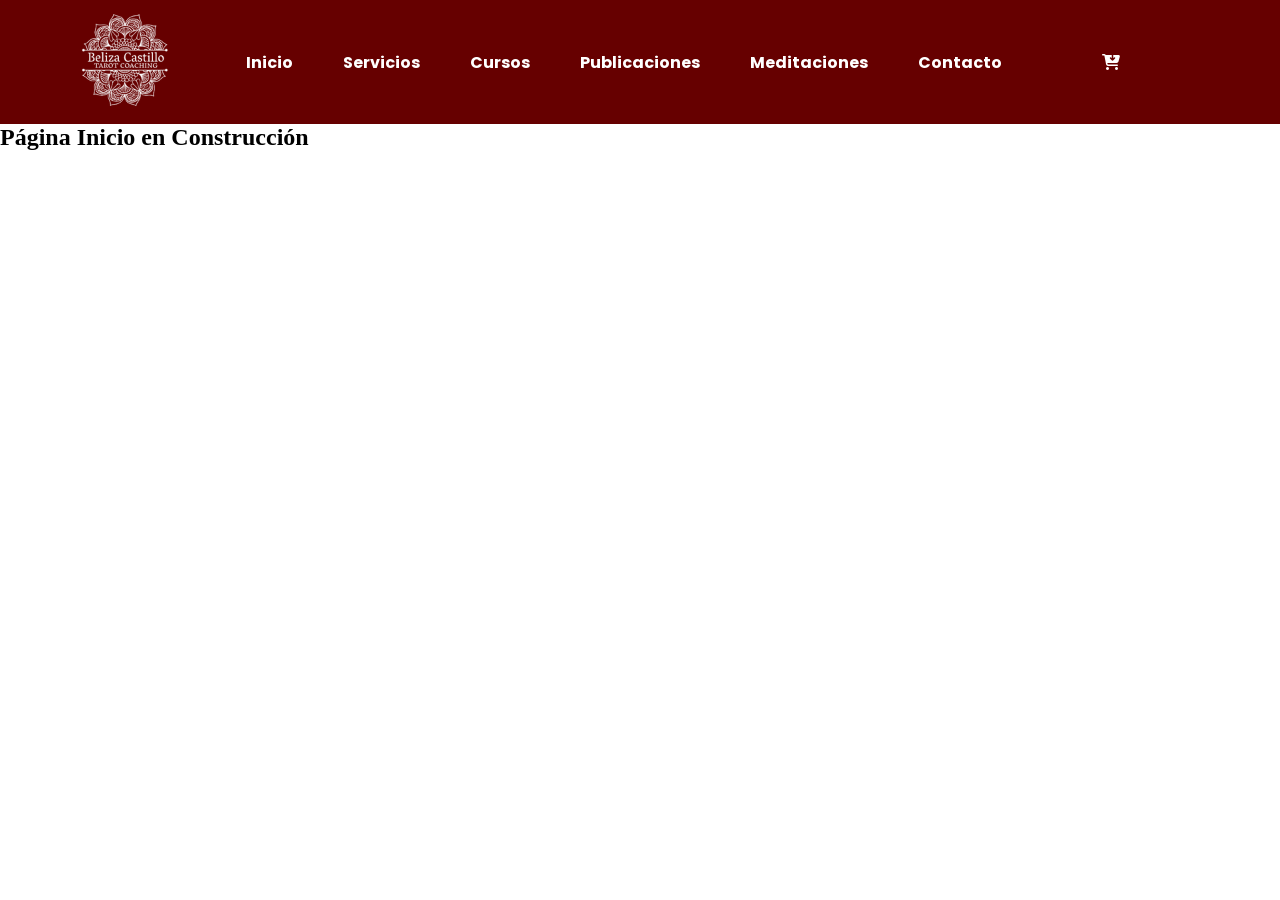
==== Index.html @ d485398f "Mi primera entrega" ====
<!DOCTYPE html>
<html lang="es">
<head>
    <meta charset="UTF-8">
    <meta name="viewport" content="width=device-width, initial-scale=1.0">
    <title>Beliza Tarot</title>
    <link href="https://fonts.googleapis.com/css2?family=Poppins:wght@400;700&display=swap" rel="stylesheet">
    <link rel="stylesheet" href="estilos/style.css">
    <link rel="stylesheet" href="https://cdnjs.cloudflare.com/ajax/libs/font-awesome/6.5.1/css/all.min.css">
     <link rel="icon" type="image/x-icon" href="img/favico.ico">
    
</head>
    
<body>
    <header>
    
      <nav class="introduccion">
         <a href="./Index.html" class="logo-link">
           <img src="img/Logo Blanco.png" alt="Logo Principal" class="logo-img">
         </a>
           <div>
               <ul>
                  <li><a href="Index.html">Inicio</a></li>
    <li><a href="./pages/Servicios/servicios.html">Servicios</a></li>
    <li><a href="#">Cursos</a></li>
    <li><a href="#">Publicaciones</a></li>
    <li><a href="#">Meditaciones</a></li>
    <li><a href="#">Contacto</a></li>
    <li>
        <a href="./pages/carrito.html">
            <i class="fa-solid fa-cart-arrow-down"></i>
        </a>
    </li>
               </ul>
           </div>
       </nav>          
    </header>
 <main>
    <h2>Página Inicio en Construcción</h2>
 </main>  

</body>

</html>
---- estilos/style.css ----
/* 1. Selector universal */
 *{
    margin: 0;
    padding: 0;
    box-sizing: border-box;
}

/* 2. Fondo del Encabezado y Alineación */
.introduccion {
    background-color: rgb(102, 0, 0);
    display: flex;             /* Activa el modo flexible */
    justify-content: space-between; /* Logo a la izquierda, Menú a la derecha */
    align-items: center;       /* Centra ambos verticalmente */
    padding: 10px 50px;        /* Menos padding arriba/abajo, más a los lados */
    
}

/* Reducir el tamaño del logo */
.logo-img {
    width: 100px; /* Tamaño del logo */
    height: auto;
    margin-left: 25px; /* mover a la derecha o izquierda */
}

/* 3. Ajuste del menú (ul) */
ul {
    display: flex;
    list-style: none;
    margin: 0;
    padding: 0;
    margin-right: 60px; /* <--- mover menu a la izquierda */
}
.introduccion div {
    margin-right: 50px; /* Prueba con 50px y ve si te gusta la posición */
}

li {
    margin-left: 50px;         /* Espacio entre las opciones del menú */
}
ul li:last-child {
    margin-left: 100px;}
/* Estilo para los textos del menú */
ul li a {
    text-decoration: none; /* Quita el subrayado */
    color: white;          /* Cambia el color a blanco */
    font-family: Poppins, sans-serif; /* tipografía  */
    font-weight: bold;
    font-size: 16px;
    transition: color 0.3s; /* Para que el cambio al pasar el mouse sea suave */
}

/* Efecto cuando pasas el mouse por encima */
ul li a:hover {
    color: #ffcc00;        /* Cambia a dorado al pasar el cursor */
}
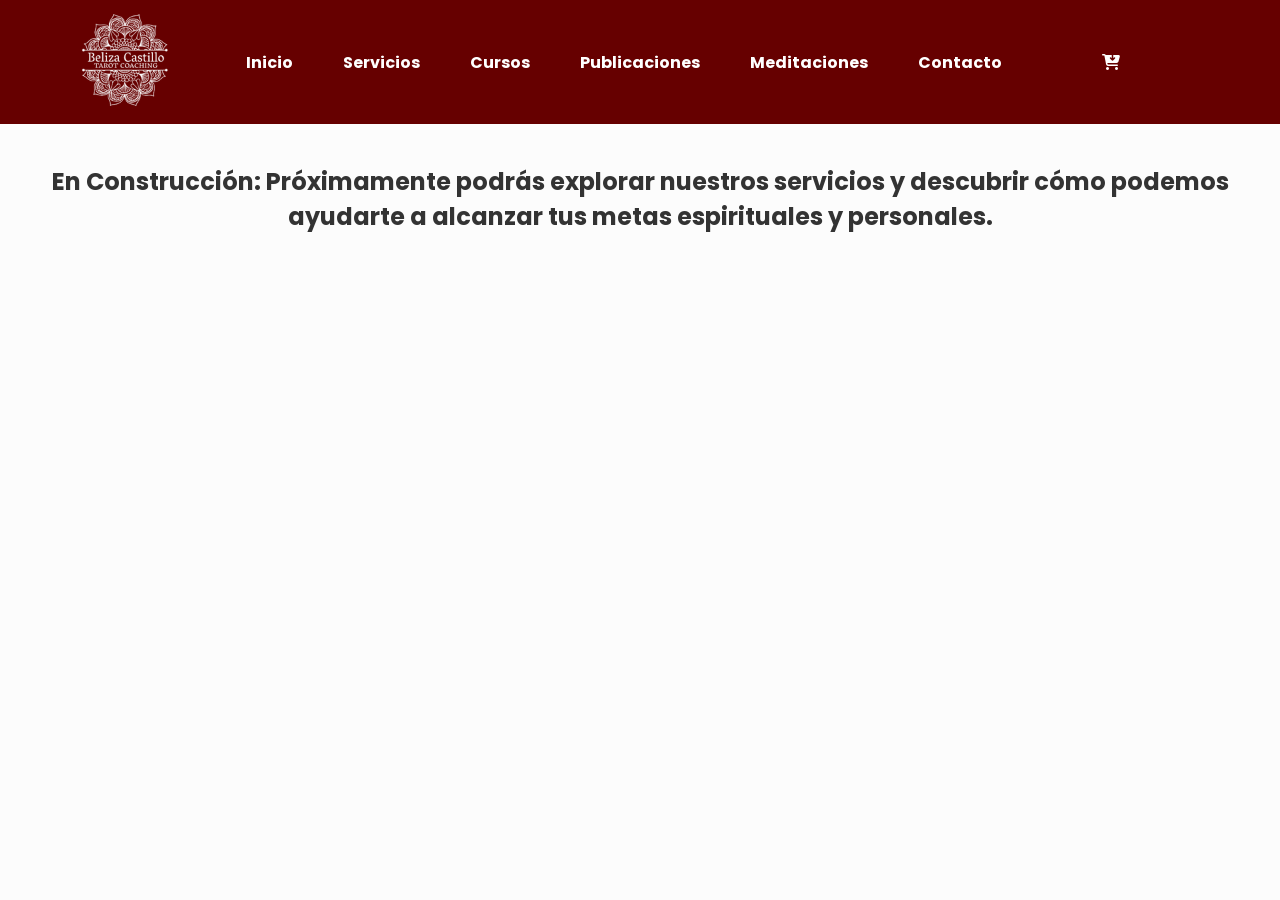
==== commit 10128729: "Agrego imagenes de servicios y rutas corregidas" ====
--- a/Index.html
+++ b/Index.html
@@ -3,42 +3,45 @@
 <head>
     <meta charset="UTF-8">
     <meta name="viewport" content="width=device-width, initial-scale=1.0">
-    <title>Beliza Tarot</title>
+    <title>Servicios - Beliza Tarot</title>
     <link href="https://fonts.googleapis.com/css2?family=Poppins:wght@400;700&display=swap" rel="stylesheet">
-    <link rel="stylesheet" href="estilos/style.css">
+    <link rel="stylesheet" href="../../estilos/servicios.css">
     <link rel="stylesheet" href="https://cdnjs.cloudflare.com/ajax/libs/font-awesome/6.5.1/css/all.min.css">
-     <link rel="icon" type="image/x-icon" href="img/favico.ico">
-    
+    <link rel="icon" type="image/x-icon" href="../../img/favico.ico">
 </head>
     
 <body>
     <header>
-    
-      <nav class="introduccion">
-         <a href="./Index.html" class="logo-link">
-           <img src="img/Logo Blanco.png" alt="Logo Principal" class="logo-img">
-         </a>
-           <div>
-               <ul>
+        <nav class="introduccion">
+            <a href="../../Index.html" class="logo-link">
+                <img src="../../img/Logo Blanco.png" alt="Logo Principal" class="logo-img">
+            </a>
+            <div>
+                <ul>
                   <li><a href="Index.html">Inicio</a></li>
-    <li><a href="./pages/Servicios/servicios.html">Servicios</a></li>
-    <li><a href="#">Cursos</a></li>
-    <li><a href="#">Publicaciones</a></li>
-    <li><a href="#">Meditaciones</a></li>
-    <li><a href="#">Contacto</a></li>
-    <li>
-        <a href="./pages/carrito.html">
-            <i class="fa-solid fa-cart-arrow-down"></i>
-        </a>
-    </li>
-               </ul>
-           </div>
-       </nav>          
+            <li><a href="./pages/Servicios/servicios.html">Servicios</a></li>
+            <li><a href="./pages/Cursos/cursos.html">Cursos</a></li>
+            <li><a href="./pages/Publicaciones/publicaciones.html">Publicaciones</a></li>
+            <li><a href="./pages/Meditaciones/meditaciones.html">Meditaciones</a></li>
+            <li><a href="./pages/Contacto/contacto.html">Contacto</a></li>
+            <li>
+                <a href="./pages/carrito.html">
+                    <i class="fa-solid fa-cart-arrow-down"></i>
+                        </a>
+                    </li>
+                </ul>
+            </div>
+        </nav>          
     </header>
- <main>
-    <h2>Página Inicio en Construcción</h2>
- </main>  
 
+    <main>
+        <h2 style="text-align: center; margin-top: 40px; font-family: 'Poppins', sans-serif; color: #333;">
+            En Construcción: Próximamente podrás explorar nuestros servicios y descubrir cómo podemos ayudarte a alcanzar tus metas espirituales y personales.
+        </h2>
+        
+        <div class="servicios-container"></div>
+    </main>  
+
+    <script src="servicios.js"></script>
 </body>
-
 </html>
--- a/estilos/servicios.css
+++ b/estilos/servicios.css
@@ -0,0 +1,171 @@
+/* ==========================================
+   1. SELECTOR UNIVERSAL Y BASE
+   ========================================== */
+* {
+    margin: 0;
+    padding: 0;
+    box-sizing: border-box;
+}
+
+body {
+    background-color: #fcfcfc; /* Un fondo sutilmente claro para que resalten las tarjetas */
+}
+
+/* ==========================================
+   2. ENCABEZADO Y NAVEGACIÓN (Tu diseño original)
+   ========================================== */
+.introduccion {
+    background-color: rgb(102, 0, 0);
+    display: flex;             /* Activa el modo flexible */
+    justify-content: space-between; /* Logo a la izquierda, Menú a la derecha */
+    align-items: center;       /* Centra ambos verticalmente */
+    padding: 10px 50px;        /* Menos padding arriba/abajo, más a los lados */
+}
+
+/* Reducir el tamaño del logo */
+.logo-img {
+    width: 100px; /* Tamaño del logo */
+    height: auto;
+    margin-left: 25px; /* mover a la derecha o izquierda */
+}
+
+/* Ajuste del menú (ul) */
+ul {
+    display: flex;
+    list-style: none;
+    margin: 0;
+    padding: 0;
+    margin-right: 60px; /* <--- mover menu a la izquierda */
+}
+
+.introduccion div {
+    margin-right: 50px; /* Prueba con 50px y ve si te gusta la posición */
+}
+
+li {
+    margin-left: 50px;         /* Espacio entre las opciones del menú */
+}
+
+ul li:last-child {
+    margin-left: 100px;
+}
+
+/* Estilo para los textos del menú */
+ul li a {
+    text-decoration: none; /* Quita el subrayado */
+    color: white;          /* Cambia el color a blanco */
+    font-family: 'Poppins', sans-serif; /* tipografía  */
+    font-weight: bold;
+    font-size: 16px;
+    transition: color 0.3s; /* Para que el cambio al pasar el mouse sea suave */
+}
+
+/* Efecto cuando pasas el mouse por encima */
+ul li a:hover {
+    color: #ffcc00;        /* Cambia a dorado al pasar el cursor */
+}
+
+
+/* ==========================================
+   3. SECCIÓN DE SERVICIOS (Distribución en 5 Columnas)
+   ========================================== */
+
+/* Contenedor principal que inyecta JS */
+.servicios-container {
+    display: grid;
+    grid-template-columns: repeat(5, 1fr); /* Genera exactamente 5 columnas iguales */
+    gap: 25px; /* Espacio exacto entre las tarjetas */
+    padding: 40px 50px;
+    max-width: 1400px;
+    margin: 0 auto;
+    font-family: 'Poppins', sans-serif;
+}
+
+/* Tarjeta individual de cada servicio */
+.servicio-card {
+    background-color: transparent;
+    display: flex;
+    flex-direction: column;
+    justify-content: space-between;
+    align-items: center; /* Centra los textos y el botón abajo de la foto */
+    text-align: center;
+}
+
+/* Ajuste de las fotos de los servicios (Esquinas bien redondeadas) */
+.servicio-img {
+    width: 100%;
+    aspect-ratio: 1 / 1; /* Hace que todas tus fotos sean perfectamente cuadradas */
+    object-fit: cover;
+    border-radius: 22px; /* Redondeado pronunciado igual al de tu captura */
+    margin-bottom: 12px;
+}
+
+/* Contenedor de la información interna */
+.servicio-info {
+    display: flex;
+    flex-direction: column;
+    gap: 6px;
+    padding: 0 5px;
+}
+
+/* Ocultamos las categorías y descripciones largas para copiar tu modelo limpio */
+.servicio-categoria,
+.servicio-descripcion {
+    display: none; 
+}
+
+/* Título de los servicios */
+.servicio-titulo {
+    font-size: 15px;
+    font-weight: 700;
+    color: #444444; /* Gris oscuro para una lectura limpia */
+    margin: 0;
+    line-height: 1.3;
+}
+
+/* Precio en gris claro */
+.servicio-precio {
+    font-size: 15px;
+    font-weight: 700;
+    color: #b5b5b5; /* Gris claro idéntico a tu ejemplo */
+    margin: 4px 0 12px 0;
+}
+
+/* Botón Añadir al carrito (Gris / Lila claro) */
+.btn-reservar {
+    background-color: #eae6f0; /* Color exacto de los botones de tu captura */
+    color: #555555;
+    border: none;
+    border-radius: 5px;
+    padding: 10px 20px;
+    font-size: 13px;
+    font-weight: 700;
+    cursor: pointer;
+    transition: background-color 0.2s ease, transform 0.1s ease;
+    width: fit-content;
+}
+
+.btn-reservar:hover {
+    background-color: #dcd6e7; /* Oscurece un poquito al pasar el mouse */
+}
+
+.btn-reservar:active {
+    transform: scale(0.97); /* Efecto sutil de clic clickeable */
+}
+
+
+/* ==========================================
+   4. DISEÑO RESPONSIVO (Para celulares y tablets)
+   ========================================== */
+@media (max-width: 1100px) {
+    .servicios-container {
+        grid-template-columns: repeat(2, 1fr); /* Se adapta a 2 columnas en pantallas medianas */
+    }
+}
+
+@media (max-width: 650px) {
+    .servicios-container {
+        grid-template-columns: 1fr; /* 1 sola columna en celulares */
+        padding: 20px;
+    }
+}
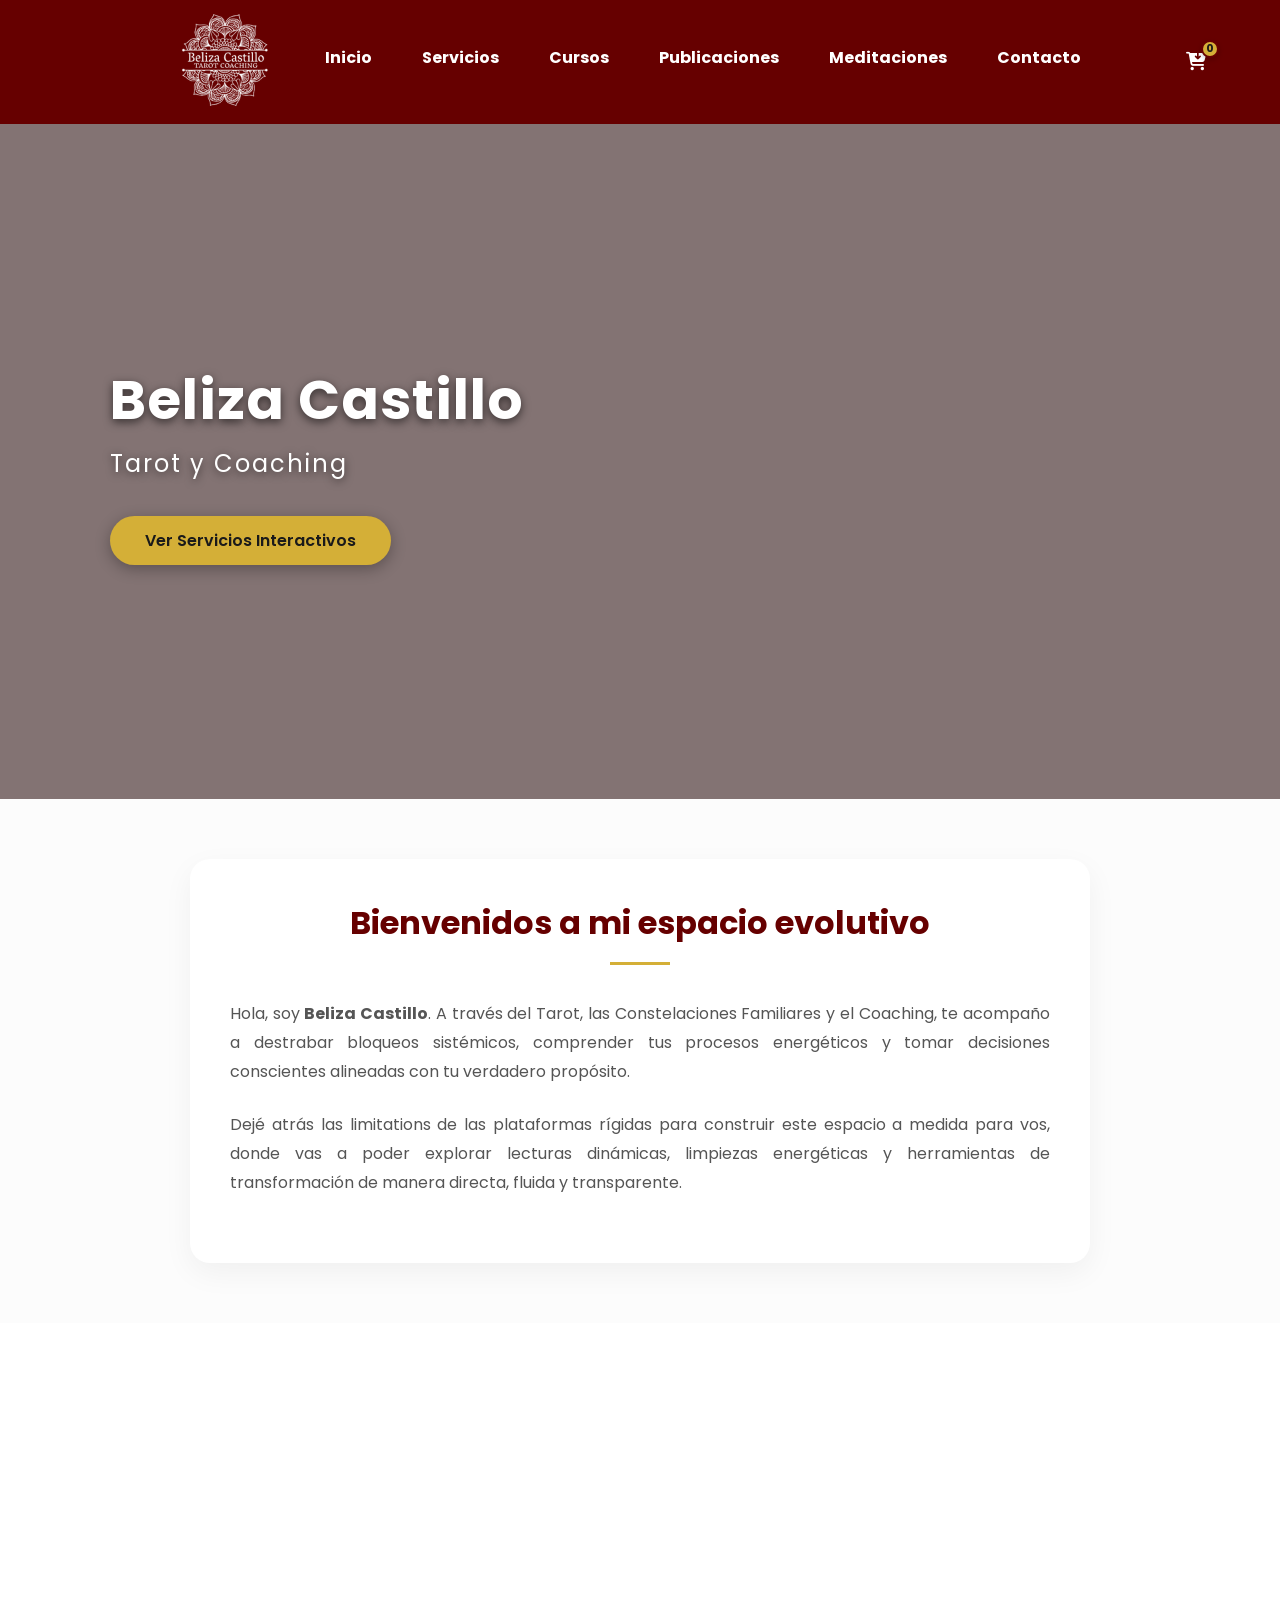
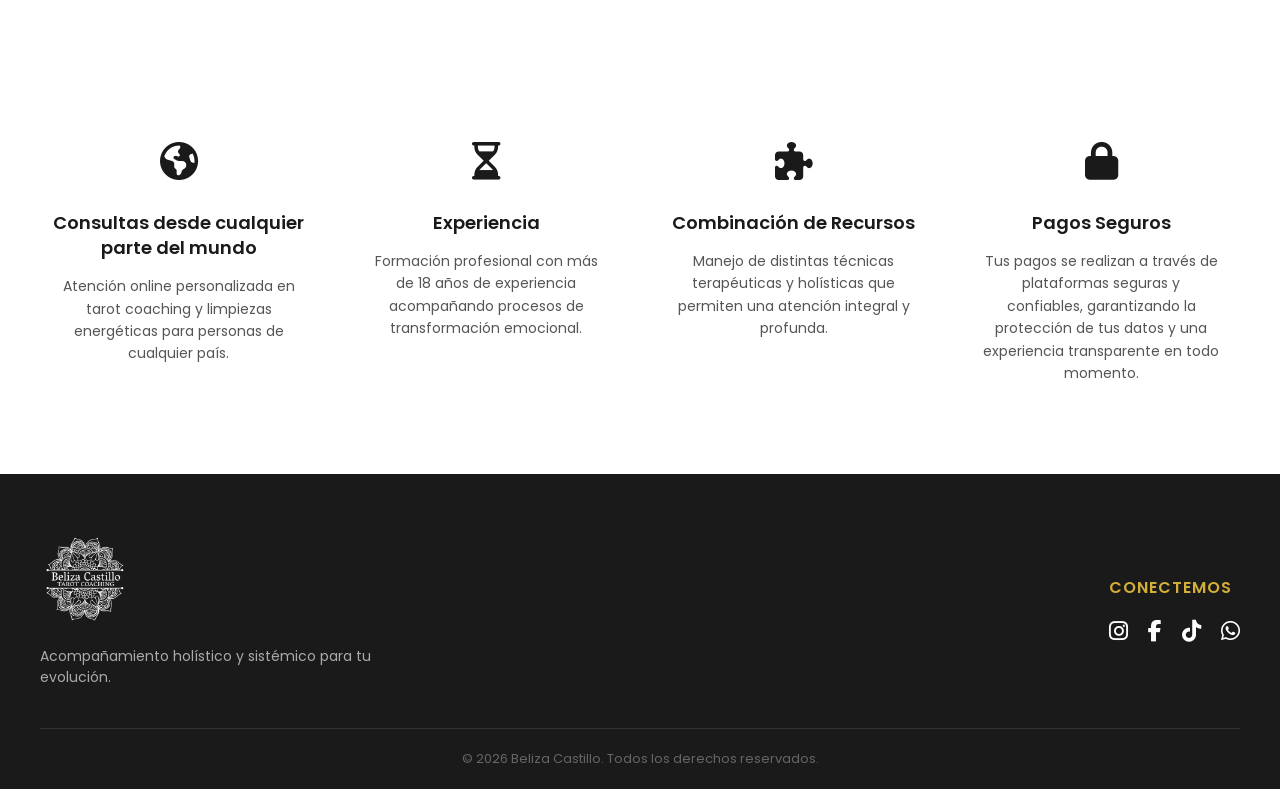
==== commit 7ec677e2: "Agregada seccion de valores y footer con redes" ====
--- a/Index.html
+++ b/Index.html
@@ -3,45 +3,124 @@
 <head>
     <meta charset="UTF-8">
     <meta name="viewport" content="width=device-width, initial-scale=1.0">
-    <title>Servicios - Beliza Tarot</title>
-    <link href="https://fonts.googleapis.com/css2?family=Poppins:wght@400;700&display=swap" rel="stylesheet">
-    <link rel="stylesheet" href="../../estilos/servicios.css">
+    <title>Beliza Castillo | Tarot y Coaching</title>
+    <link href="https://fonts.googleapis.com/css2?family=Poppins:wght@300;400;600;700&display=swap" rel="stylesheet">
+    
+    <link rel="stylesheet" href="estilos/style.css"> 
+    
     <link rel="stylesheet" href="https://cdnjs.cloudflare.com/ajax/libs/font-awesome/6.5.1/css/all.min.css">
-    <link rel="icon" type="image/x-icon" href="../../img/favico.ico">
+    <link rel="icon" type="image/x-icon" href="favico.ico">
 </head>
-    
 <body>
-    <header>
+
+    <header style="position: sticky; top: 0; z-index: 10000;">
         <nav class="introduccion">
-            <a href="../../Index.html" class="logo-link">
-                <img src="../../img/Logo Blanco.png" alt="Logo Principal" class="logo-img">
+            <a href="Index.html">
+                <img src="img/Logo%20Blanco.png" alt="Logo Principal" class="logo-img">
             </a>
             <div>
                 <ul>
-                  <li><a href="Index.html">Inicio</a></li>
-            <li><a href="./pages/Servicios/servicios.html">Servicios</a></li>
-            <li><a href="./pages/Cursos/cursos.html">Cursos</a></li>
-            <li><a href="./pages/Publicaciones/publicaciones.html">Publicaciones</a></li>
-            <li><a href="./pages/Meditaciones/meditaciones.html">Meditaciones</a></li>
-            <li><a href="./pages/Contacto/contacto.html">Contacto</a></li>
-            <li>
-                <a href="./pages/carrito.html">
-                    <i class="fa-solid fa-cart-arrow-down"></i>
+                    <li><a href="Index.html" class="active">Inicio</a></li>
+                    <li><a href="pages/Servicios/servicios.html">Servicios</a></li>
+                    <li><a href="pages/Cursos/cursos.html">Cursos</a></li>
+                    <li><a href="pages/Publicaciones/publicaciones.html">Publicaciones</a></li>
+                    <li><a href="pages/Meditaciones/meditaciones.html">Meditaciones</a></li>
+                    <li><a href="pages/Contacto/contacto.html">Contacto</a></li>
+                    <li>
+                        <a href="pages/Carrito/Carrito.html" style="position: relative; display: inline-block; padding: 5px;">
+                            <i class="fa-solid fa-cart-arrow-down" style="font-size: 18px; color: white;"></i>
+                            <span id="contador-carrito" style="position: absolute; top: -5px; right: -8px; background-color: #d4af37; color: #1a1a1a; border: 2px solid rgb(102, 0, 0); border-radius: 50%; font-size: 11px; font-weight: bold; min-width: 18px; height: 18px; display: flex; align-items: center; justify-content: center; font-family: 'Poppins', sans-serif; box-shadow: 0 2px 5px rgba(0,0,0,0.2);">0</span>
                         </a>
                     </li>
                 </ul>
             </div>
-        </nav>          
+        </nav>
     </header>
 
-    <main>
-        <h2 style="text-align: center; margin-top: 40px; font-family: 'Poppins', sans-serif; color: #333;">
-            En Construcción: Próximamente podrás explorar nuestros servicios y descubrir cómo podemos ayudarte a alcanzar tus metas espirituales y personales.
-        </h2>
-        
-        <div class="servicios-container"></div>
-    </main>  
+    <section class="hero-parallax" style="justify-content: flex-start; padding-left: 7%;">
+        <div class="hero-overlay"></div>
+        <div class="hero-content" style="text-align: left; max-width: 550px; margin-left: 0; margin-right: auto;">
+            <h1 style="font-size: 55px; font-weight: 700; text-shadow: 0 3px 10px rgba(0,0,0,0.6); margin-top: 0px; margin-bottom: 5px;">Beliza Castillo</h1>
+            <p style="font-size: 24px; font-weight: 400; letter-spacing: 2px; text-shadow: 0 2px 8px rgba(0,0,0,0.6); margin-top: 0px; margin-bottom: 35px;">Tarot y Coaching</p>
+            <a href="pages/Servicios/servicios.html" class="btn-principal">Ver Servicios Interactivos</a>
+        </div>
+    </section>
 
-    <script src="servicios.js"></script>
+    <main class="contenido-principal">
+        <div class="presentacion-container">
+            <div class="presentacion-texto">
+                <h2>Bienvenidos a mi espacio evolutivo</h2>
+                <hr class="linea-decorativa">
+                <p>Hola, soy <strong>Beliza Castillo</strong>. A través del Tarot, las Constelaciones Familiares y el Coaching, te acompaño a destrabar bloqueos sistémicos, comprender tus procesos energéticos y tomar decisiones conscientes alineadas con tu verdadero propósito.</p>
+                <p>Dejé atrás las limitations de las plataformas rígidas para construir este espacio a medida para vos, donde vas a poder explorar lecturas dinámicas, limpiezas energéticas y herramientas de transformación de manera directa, fluida y transparente.</p>
+            </div>
+        </div>
+    </main>
+
+    <section class="banner-parallax">
+        <a href="pages/Contacto/contacto.html" class="enlace-reserva-invisible" title="Reservar Sesión"></a>
+    </section>
+
+    <section class="seccion-valores">
+        <div class="valores-container">
+            
+            <div class="valor-card">
+                <div class="valor-icono"><i class="fa-solid fa-earth-americas"></i></div>
+                <h3>Consultas desde cualquier parte del mundo</h3>
+                <p>Atención online personalizada en tarot coaching y limpiezas energéticas para personas de cualquier país.</p>
+            </div>
+
+            <div class="valor-card">
+                <div class="valor-icono"><i class="fa-regular fa-hourglass-half"></i></div>
+                <h3>Experiencia</h3>
+                <p>Formación profesional con más de 18 años de experiencia acompañando procesos de transformación emocional.</p>
+            </div>
+
+            <div class="valor-card">
+                <div class="valor-icono"><i class="fa-solid fa-puzzle-piece"></i></div>
+                <h3>Combinación de Recursos</h3>
+                <p>Manejo de distintas técnicas terapéuticas y holísticas que permiten una atención integral y profunda.</p>
+            </div>
+
+            <div class="valor-card">
+                <div class="valor-icono"><i class="fa-solid fa-lock"></i></div>
+                <h3>Pagos Seguros</h3>
+                <p>Tus pagos se realizan a través de plataformas seguras y confiables, garantizando la protección de tus datos y una experiencia transparente en todo momento.</p>
+            </div>
+
+        </div>
+    </section>
+
+    <footer class="footer-sitio">
+        <div class="footer-contenido">
+            <div class="footer-logo-bloque">
+                <img src="img/Logo%20Blanco.png" alt="Logo Beliza" class="footer-logo">
+                <p>Acompañamiento holístico y sistémico para tu evolución.</p>
+            </div>
+            
+            <div class="footer-redes-bloque">
+                <h4>Conectemos</h4>
+                <div class="redes-iconos">
+                    <a href="#" target="_blank" aria-label="Instagram"><i class="fa-brands fa-instagram"></i></a>
+                    <a href="#" target="_blank" aria-label="Facebook"><i class="fa-brands fa-facebook-f"></i></a>
+                    <a href="#" target="_blank" aria-label="TikTok"><i class="fa-brands fa-tiktok"></i></a>
+                    <a href="https://wa.me/tu-numero-aqui" target="_blank" aria-label="WhatsApp" class="wp-icon"><i class="fa-brands fa-whatsapp"></i></a>
+                </div>
+            </div>
+        </div>
+        <div class="footer-copyright">
+            <p>&copy; 2026 Beliza Castillo. Todos los derechos reservados.</p>
+        </div>
+    </footer>
+
+    <script>
+        document.addEventListener('DOMContentLoaded', () => {
+            const contador = document.getElementById('contador-carrito');
+            if (contador) {
+                const carrito = JSON.parse(localStorage.getItem('carritoDeCompras')) || [];
+                contador.textContent = carrito.reduce((acc, prod) => acc + prod.cantidad, 0);
+            }
+        });
+    </script>
 </body>
 </html>
--- a/estilos/style.css
+++ b/estilos/style.css
@@ -0,0 +1,385 @@
+/* ==========================================================================
+   1. Selector universal
+   ========================================================================== */
+* {
+    margin: 0;
+    padding: 0;
+    box-sizing: border-box;
+}
+
+/* 2. Encabezado */
+.introduccion {
+    background-color: rgb(102, 0, 0);
+    display: flex;             
+    justify-content: space-between; 
+    align-items: center;       
+    padding: 10px 50px;        
+}
+
+.logo-img {
+    width: 100px; 
+    height: auto;
+    margin-left: 25px; 
+}
+
+/* 3. Menú (ul) */
+ul {
+    display: flex;
+    list-style: none;
+    margin: 0;
+    padding: 0;
+    margin-right: 60px; 
+}
+.introduccion div {
+    margin-right: 50px; 
+}
+
+li {
+    margin-left: 50px;         
+}
+ul li:last-child {
+    margin-left: 100px;
+}
+ul li a {
+    text-decoration: none; 
+    color: white;          
+    font-family: Poppins, sans-serif; 
+    font-weight: bold;
+    font-size: 16px;
+    transition: color 0.3s; 
+}
+
+ul li a:hover {
+    color: #ffcc00;        
+}
+
+/* ==========================================================================
+   PRIMER PARALLAX - FOTO DE PORTADA ORIGINAL (CABEZA CORREGIDA)
+   ========================================================================== */
+.hero-parallax {
+    position: relative;
+    height: 75vh; 
+    background-image: url('https://info.belizacastillo.com/wp-content/uploads/2026/01/Copia-de-3.jpg'); 
+    background-attachment: fixed; 
+    background-position: center top; 
+    background-repeat: no-repeat;
+    background-size: cover;
+    display: flex;
+    justify-content: center;
+    align-items: center;
+    text-align: center;
+}
+
+.hero-overlay {
+    position: absolute;
+    top: 0;
+    left: 0;
+    width: 100%;
+    height: 100%;
+    background: rgba(30, 0, 0, 0.55); 
+    z-index: 1;
+}
+
+.hero-content {
+    position: relative;
+    z-index: 2;
+    color: white;
+    padding: 0 20px;
+    max-width: 800px;
+    font-family: 'Poppins', sans-serif;
+}
+
+.hero-content h1 {
+    font-size: 45px;
+    font-weight: 700;
+    margin: 0 0 15px 0;
+    letter-spacing: 1px;
+    text-shadow: 0 3px 10px rgba(0,0,0,0.6);
+}
+
+.hero-content p {
+    font-size: 18px;
+    font-weight: 300;
+    margin-bottom: 30px;
+    text-shadow: 0 2px 8px rgba(0,0,0,0.6);
+}
+
+.btn-principal {
+    display: inline-block;
+    background-color: #d4af37;
+    color: #1a1a1a;
+    padding: 12px 35px;
+    border-radius: 30px;
+    text-decoration: none;
+    font-weight: 600;
+    transition: all 0.3s ease;
+    box-shadow: 0 4px 15px rgba(0,0,0,0.3);
+}
+
+.btn-principal:hover {
+    background-color: #f1c40f;
+    transform: translateY(-3px);
+    box-shadow: 0 6px 20px rgba(0,0,0,0.4);
+}
+
+/* ==========================================================================
+   SECCIÓN DE PRESENTACIÓN
+   ========================================================================== */
+.contenido-principal {
+    background-color: #fcfcfc;
+    position: relative;
+    z-index: 3; 
+    padding: 60px 20px;
+    font-family: 'Poppins', sans-serif;
+}
+
+.presentacion-container {
+    max-width: 900px;
+    margin: 0 auto;
+    background: white;
+    padding: 40px;
+    border-radius: 20px;
+    box-shadow: 0 10px 30px rgba(0,0,0,0.05);
+}
+
+.presentacion-texto h2 {
+    color: #660000;
+    font-size: 32px;
+    text-align: center;
+    margin-top: 0;
+    font-weight: 700;
+}
+
+.linea-decorativa {
+    width: 60px;
+    height: 3px;
+    background-color: #d4af37;
+    border: none;
+    margin: 15px auto 35px auto;
+}
+
+.presentacion-texto p {
+    font-size: 16px;
+    line-height: 1.8;
+    color: #555;
+    margin-bottom: 25px;
+    text-align: justify;
+}
+
+/* ==========================================================================
+   SEGUNDO PARALLAX - BANNER RESERVAS (CORREGIDO: IMAGEN MÁS BAJA)
+   ========================================================================== */
+.banner-parallax {
+    position: relative;
+    height: 320px; 
+    background-image: url('https://info.belizacastillo.com/wp-content/uploads/2026/01/7_20260127_222214_0006.jpg-scaled.jpeg');
+    background-attachment: fixed;
+    background-position: center 20%; /* Ajustado al 20% para empujar la foto hacia abajo y encuadrar perfecto */
+    background-repeat: no-repeat;
+    background-size: cover;
+    display: flex;
+    align-items: center;
+    z-index: 3;
+}
+
+.enlace-reserva-invisible {
+    position: absolute;
+    left: 8.2%; 
+    width: 140px; 
+    height: 50px; 
+    display: inline-block;
+    cursor: pointer;
+    background-color: rgba(255, 255, 255, 0); 
+    transition: background-color 0.3s ease;
+}
+
+.enlace-reserva-invisible:hover {
+    background-color: rgba(255, 255, 255, 0.15); 
+}
+
+/* ==========================================================================
+   ESTILOS SECCIÓN VALORES Y BENEFICIOS
+   ========================================================================== */
+.seccion-valores {
+    background-color: #ffffff;
+    padding: 80px 40px;
+    font-family: 'Poppins', sans-serif;
+    position: relative;
+    z-index: 3;
+}
+
+.valores-container {
+    max-width: 1200px;
+    margin: 0 auto;
+    display: grid;
+    grid-template-columns: repeat(4, 1fr); 
+    gap: 30px;
+}
+
+.valor-card {
+    text-align: center;
+    padding: 10px;
+}
+
+.valor-icono {
+    font-size: 38px;
+    color: #1a1a1a; 
+    margin-bottom: 20px;
+    display: inline-block;
+}
+
+.valor-card h3 {
+    font-size: 18px;
+    color: #1a1a1a;
+    font-weight: 600;
+    margin-bottom: 15px;
+    line-height: 1.4;
+}
+
+.valor-card p {
+    font-size: 14px;
+    color: #555555;
+    line-height: 1.6;
+    padding: 0 10px;
+}
+
+/* ==========================================================================
+   PIE DE PÁGINA PROFESIONAL (FOOTER)
+   ========================================================================== */
+.footer-sitio {
+    background-color: #1a1a1a; 
+    color: #ffffff;
+    padding: 60px 40px 20px 40px;
+    font-family: 'Poppins', sans-serif;
+    position: relative;
+    z-index: 3;
+}
+
+.footer-contenido {
+    max-width: 1200px;
+    margin: 0 auto;
+    display: flex;
+    justify-content: space-between;
+    align-items: center;
+    border-bottom: 1px solid #333333;
+    padding-bottom: 40px;
+}
+
+.footer-logo-bloque {
+    max-width: 400px;
+}
+
+.footer-logo {
+    width: 90px;
+    height: auto;
+    margin-bottom: 15px;
+}
+
+.footer-logo-bloque p {
+    font-size: 14px;
+    color: #aaaaaa;
+}
+
+.footer-redes-bloque h4 {
+    font-size: 16px;
+    color: #d4af37; 
+    margin-bottom: 15px;
+    font-weight: 600;
+    text-transform: uppercase;
+    letter-spacing: 1px;
+}
+
+.redes-iconos {
+    display: flex;
+    gap: 20px;
+}
+
+.redes-iconos a {
+    color: #ffffff;
+    font-size: 22px;
+    transition: all 0.3s ease;
+}
+
+.redes-iconos a:hover {
+    color: #d4af37;
+    transform: translateY(-3px);
+}
+
+.redes-iconos a.wp-icon:hover {
+    color: #25d366; 
+}
+
+.footer-copyright {
+    text-align: center;
+    padding-top: 20px;
+    font-size: 13px;
+    color: #666666;
+}
+
+/* ==========================================================================
+   RESPONSIVE - MEDIA QUERIES
+   ========================================================================== */
+@media (max-width: 992px) {
+    .valores-container {
+        grid-template-columns: repeat(2, 1fr); 
+    }
+}
+
+@media (max-width: 768px) {
+    .introduccion {
+        flex-direction: column; 
+        padding: 15px;
+    }
+
+    ul {
+        flex-direction: column; 
+        margin-right: 0;        
+        margin-top: 15px;
+        align-items: center;
+    }
+
+    li {
+        margin: 10px 0;         
+    }
+
+    li:last-child {
+        margin-left: 0;         
+    }
+
+    .hero-parallax {
+        background-attachment: scroll; 
+        height: 60vh;
+    }
+    
+    .banner-parallax {
+        background-attachment: scroll;
+        height: 200px;
+    }
+    
+    .enlace-reserva-invisible {
+        left: 5%;
+        width: 110px;
+        height: 40px;
+    }
+
+    .valores-container {
+        grid-template-columns: 1fr; 
+        gap: 40px;
+    }
+
+    .footer-contenido {
+        flex-direction: column;
+        text-align: center;
+        gap: 30px;
+    }
+
+    .hero-content h1 { font-size: 32px; }
+    .hero-content p { font-size: 15px; }
+}
+
+@media (min-width: 1200px) {
+    .introduccion {
+        padding-left: 150px;    
+        padding-right: 150px;
+    }
+}
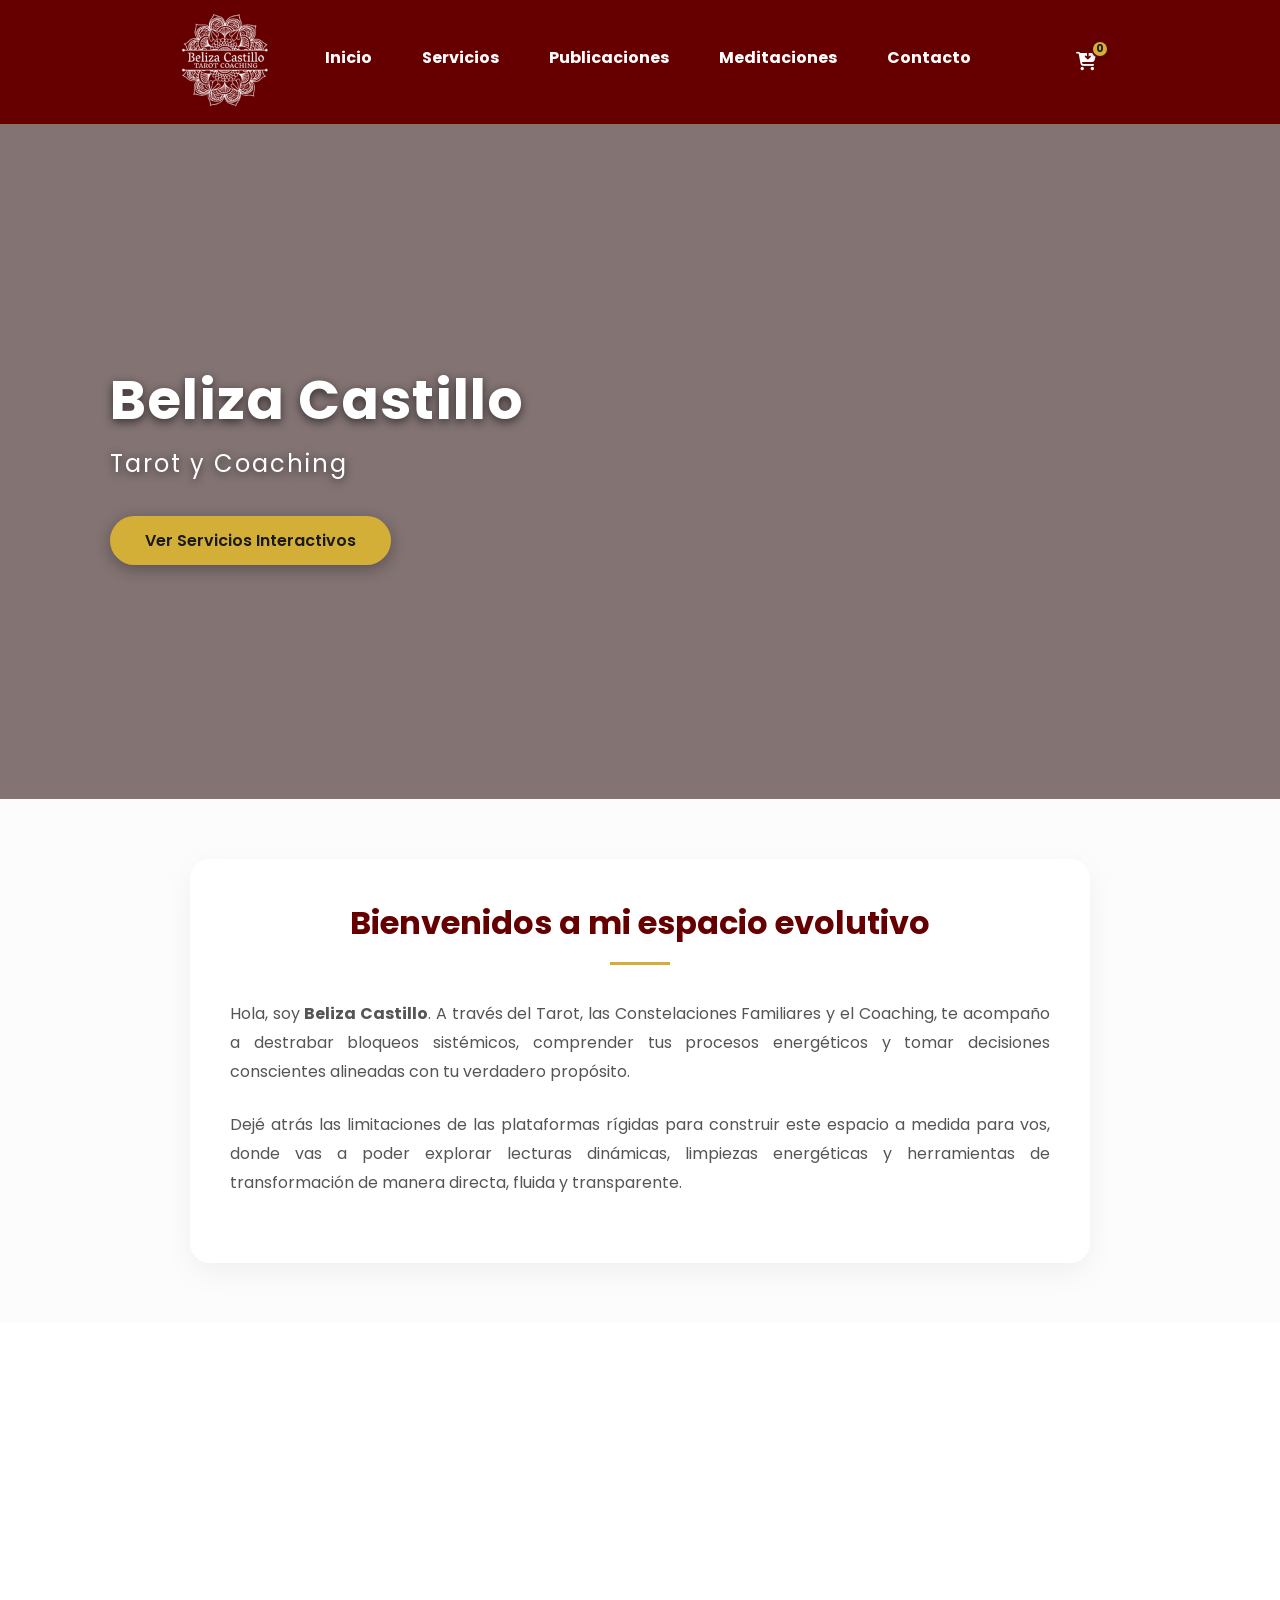
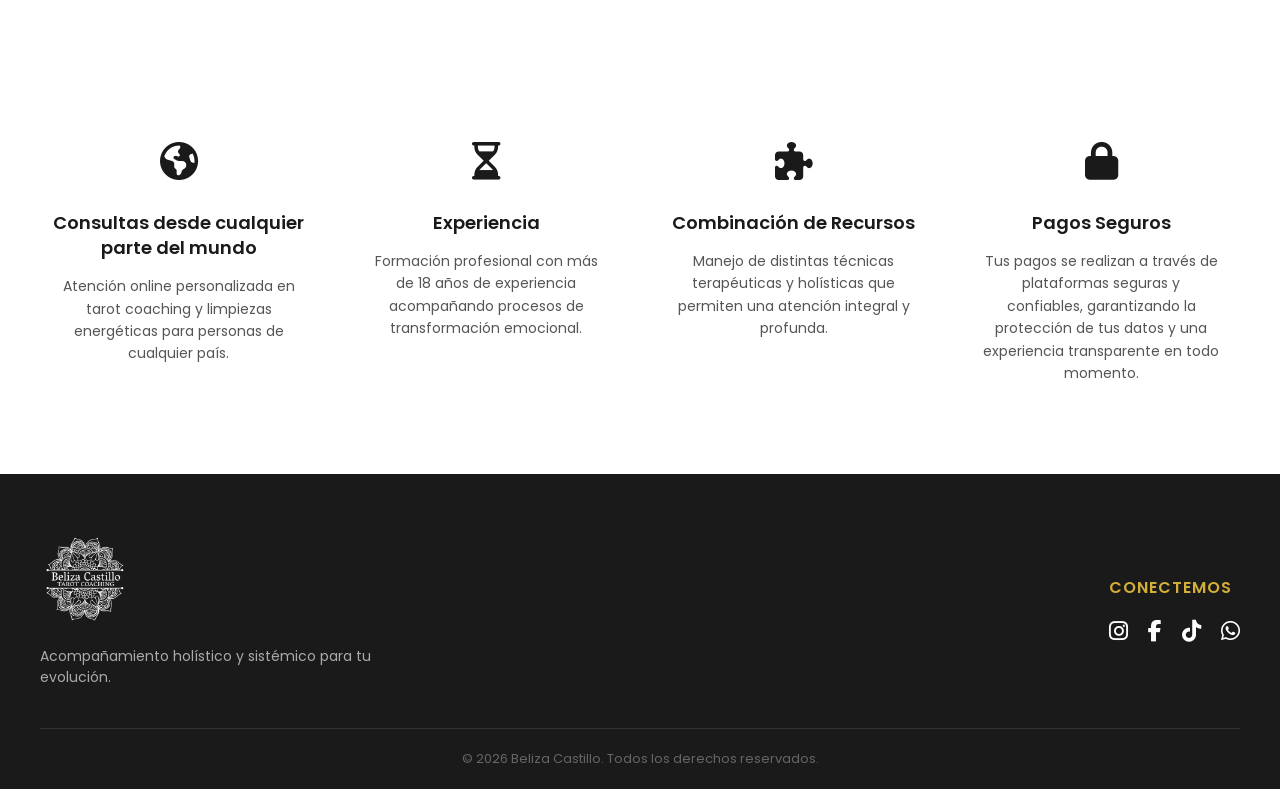
==== commit 8cc0fccf: "Corrección: header con margen superior en publicaciones.html" ====
--- a/Index.html
+++ b/Index.html
@@ -22,7 +22,8 @@
                 <ul>
                     <li><a href="Index.html" class="active">Inicio</a></li>
                     <li><a href="pages/Servicios/servicios.html">Servicios</a></li>
-                    <li><a href="pages/Cursos/cursos.html">Cursos</a></li>
+                    <!-- Cursos temporalmente ocultos del menú -->
+                    <!-- <li><a href="pages/Cursos/cursos.html">Cursos</a></li> -->
                     <li><a href="pages/Publicaciones/publicaciones.html">Publicaciones</a></li>
                     <li><a href="pages/Meditaciones/meditaciones.html">Meditaciones</a></li>
                     <li><a href="pages/Contacto/contacto.html">Contacto</a></li>
@@ -52,7 +53,7 @@
                 <h2>Bienvenidos a mi espacio evolutivo</h2>
                 <hr class="linea-decorativa">
                 <p>Hola, soy <strong>Beliza Castillo</strong>. A través del Tarot, las Constelaciones Familiares y el Coaching, te acompaño a destrabar bloqueos sistémicos, comprender tus procesos energéticos y tomar decisiones conscientes alineadas con tu verdadero propósito.</p>
-                <p>Dejé atrás las limitations de las plataformas rígidas para construir este espacio a medida para vos, donde vas a poder explorar lecturas dinámicas, limpiezas energéticas y herramientas de transformación de manera directa, fluida y transparente.</p>
+                <p>Dejé atrás las limitaciones de las plataformas rígidas para construir este espacio a medida para vos, donde vas a poder explorar lecturas dinámicas, limpiezas energéticas y herramientas de transformación de manera directa, fluida y transparente.</p>
             </div>
         </div>
     </main>
--- a/estilos/style.css
+++ b/estilos/style.css
@@ -167,34 +167,21 @@
 }
 
 /* ==========================================================================
-   SEGUNDO PARALLAX - BANNER RESERVAS (CORREGIDO: IMAGEN MÁS BAJA)
+   SEGUNDO PARALLAX - BANNER RESERVAS (CORREGIDO)
    ========================================================================== */
 .banner-parallax {
     position: relative;
     height: 320px; 
     background-image: url('https://info.belizacastillo.com/wp-content/uploads/2026/01/7_20260127_222214_0006.jpg-scaled.jpeg');
     background-attachment: fixed;
-    background-position: center 20%; /* Ajustado al 20% para empujar la foto hacia abajo y encuadrar perfecto */
+    /* Aumenté el valor a 70% para que la imagen baje más. 
+       Si aún querés que se vea más baja, probá con 80% o 90%. */
+    background-position: center -60%; 
     background-repeat: no-repeat;
     background-size: cover;
     display: flex;
     align-items: center;
     z-index: 3;
-}
-
-.enlace-reserva-invisible {
-    position: absolute;
-    left: 8.2%; 
-    width: 140px; 
-    height: 50px; 
-    display: inline-block;
-    cursor: pointer;
-    background-color: rgba(255, 255, 255, 0); 
-    transition: background-color 0.3s ease;
-}
-
-.enlace-reserva-invisible:hover {
-    background-color: rgba(255, 255, 255, 0.15); 
 }
 
 /* ==========================================================================
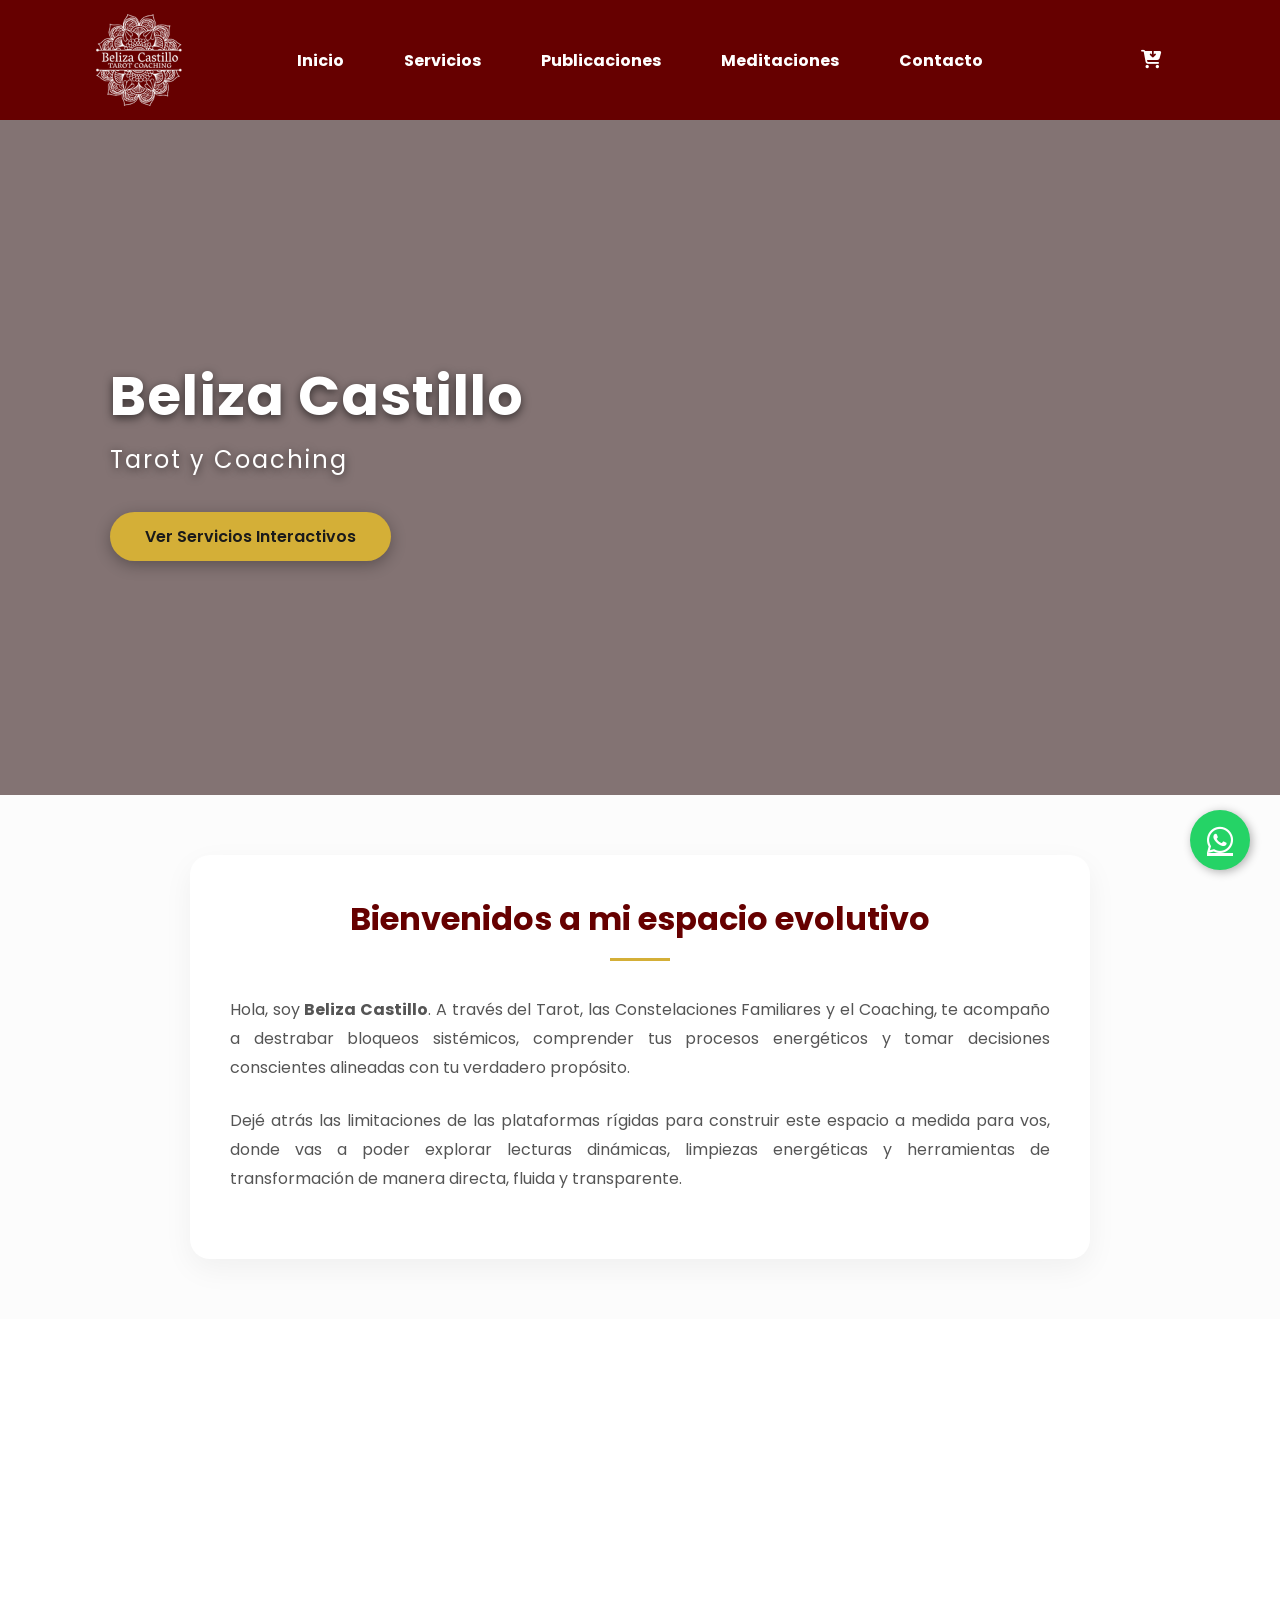
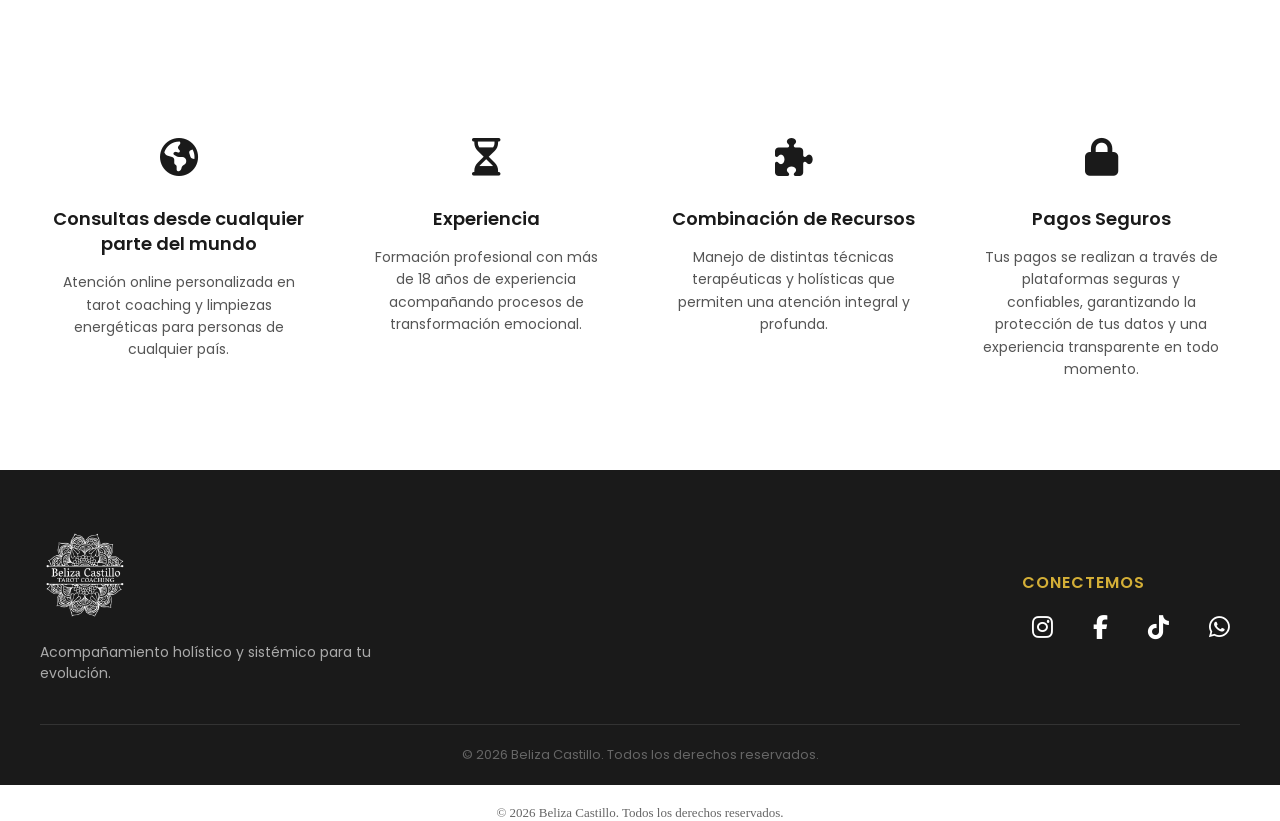
==== commit 1ef9029f: "Menu unificado" ====
--- a/Index.html
+++ b/Index.html
@@ -14,26 +14,30 @@
 <body>
 
     <header style="position: sticky; top: 0; z-index: 10000;">
-        <nav class="introduccion">
-            <a href="Index.html">
+        <nav class="introduccion" style="display: flex; align-items: center; justify-content: space-between; padding: 10px 5%; position: relative; min-height: 80px;">
+            
+            <!-- Logo a la izquierda -->
+            <a href="Index.html" style="display: flex; align-items: center; z-index: 2;">
                 <img src="img/Logo%20Blanco.png" alt="Logo Principal" class="logo-img">
             </a>
-            <div>
-                <ul>
-                    <li><a href="Index.html" class="active">Inicio</a></li>
-                    <li><a href="pages/Servicios/servicios.html">Servicios</a></li>
-                    <!-- Cursos temporalmente ocultos del menú -->
-                    <!-- <li><a href="pages/Cursos/cursos.html">Cursos</a></li> -->
-                    <li><a href="pages/Publicaciones/publicaciones.html">Publicaciones</a></li>
-                    <li><a href="pages/Meditaciones/meditaciones.html">Meditaciones</a></li>
-                    <li><a href="pages/Contacto/contacto.html">Contacto</a></li>
-                    <li>
-                        <a href="pages/Carrito/Carrito.html" style="position: relative; display: inline-block; padding: 5px;">
-                            <i class="fa-solid fa-cart-arrow-down" style="font-size: 18px; color: white;"></i>
-                            <span id="contador-carrito" style="position: absolute; top: -5px; right: -8px; background-color: #d4af37; color: #1a1a1a; border: 2px solid rgb(102, 0, 0); border-radius: 50%; font-size: 11px; font-weight: bold; min-width: 18px; height: 18px; display: flex; align-items: center; justify-content: center; font-family: 'Poppins', sans-serif; box-shadow: 0 2px 5px rgba(0,0,0,0.2);">0</span>
-                        </a>
-                    </li>
+
+            <!-- ENLACES TOTALMENTE CENTRADOS Y CON EL MISMO ESPACIADO QUE SERVICIOS -->
+            <div style="position: absolute; left: 50%; top: 50%; transform: translate(-50%, -50%); z-index: 1; width: auto; max-width: 70%;">
+                <ul style="display: flex !important; list-style: none !important; margin: 0 !important; padding: 0 !important; align-items: center !important; justify-content: center !important; gap: 60px !important; white-space: nowrap !important;">
+                    <li style="margin: 0 !important; padding: 0 !important; display: inline-block !important;"><a href="Index.html" style="font-family: 'Poppins', sans-serif;">Inicio</a></li>
+                    <li style="margin: 0 !important; padding: 0 !important; display: inline-block !important;"><a href="pages/Servicios/servicios.html" style="font-family: 'Poppins', sans-serif;">Servicios</a></li>
+                    <li style="margin: 0 !important; padding: 0 !important; display: inline-block !important;"><a href="pages/Publicaciones/publicaciones.html" style="font-family: 'Poppins', sans-serif;">Publicaciones</a></li>
+                    <li style="margin: 0 !important; padding: 0 !important; display: inline-block !important;"><a href="pages/Meditaciones/meditaciones.html" style="font-family: 'Poppins', sans-serif;">Meditaciones</a></li>
+                    <li style="margin: 0 !important; padding: 0 !important; display: inline-block !important;"><a href="pages/Contacto/contacto.html" style="font-family: 'Poppins', sans-serif;">Contacto</a></li>
                 </ul>
+            </div>
+
+            <!-- Carrito a la derecha -->
+            <div style="display: flex; align-items: center; justify-content: flex-end; z-index: 2;">
+                <a href="pages/Carrito/Carrito.html" style="position: relative; display: inline-block; padding: 5px;">
+                    <i class="fa-solid fa-cart-arrow-down" style="font-size: 18px; color: white;"></i>
+                    <span id="contador-carrito" class="carrito-badge" style="display: none;">0</span>
+                </a>
             </div>
         </nav>
     </header>
@@ -92,22 +96,32 @@
         </div>
     </section>
 
-    <footer class="footer-sitio">
-        <div class="footer-contenido">
-            <div class="footer-logo-bloque">
-                <img src="img/Logo%20Blanco.png" alt="Logo Beliza" class="footer-logo">
-                <p>Acompañamiento holístico y sistémico para tu evolución.</p>
+    <!-- PIE DE PÁGINA (FOOTER) -->
+<footer class="footer-sitio">
+    <div class="footer-contenido">
+        <div class="footer-logo-bloque">
+            <img src="../../img/Logo%20Blanco.png" alt="Logo Beliza" class="footer-logo">
+            <p>Acompañamiento holístico y sistémico para tu evolución.</p>
+        </div>
+        <div class="footer-redes-bloque">
+            <h4>Conectemos</h4>
+            <div class="redes-iconos">
+                <a href="https://www.instagram.com/belizatarotycoaching" target="_blank" aria-label="Instagram"><i class="fa-brands fa-instagram"></i></a>
+                <a href="https://www.facebook.com/belizatarotycoaching" target="_blank" aria-label="Facebook"><i class="fa-brands fa-facebook-f"></i></a>
+                <a href="https://www.tiktok.com/@belizatarotycoaching" target="_blank" aria-label="TikTok"><i class="fa-brands fa-tiktok"></i></a>
+                <a href="https://wa.me/message/7WMNZH5BEQ45K1" target="_blank" aria-label="WhatsApp" class="wp-icon"><i class="fa-brands fa-whatsapp"></i></a>
             </div>
-            
-            <div class="footer-redes-bloque">
-                <h4>Conectemos</h4>
-                <div class="redes-iconos">
-                    <a href="#" target="_blank" aria-label="Instagram"><i class="fa-brands fa-instagram"></i></a>
-                    <a href="#" target="_blank" aria-label="Facebook"><i class="fa-brands fa-facebook-f"></i></a>
-                    <a href="#" target="_blank" aria-label="TikTok"><i class="fa-brands fa-tiktok"></i></a>
-                    <a href="https://wa.me/tu-numero-aqui" target="_blank" aria-label="WhatsApp" class="wp-icon"><i class="fa-brands fa-whatsapp"></i></a>
-                </div>
-            </div>
+        </div>
+    </div>
+    <div class="footer-copyright">
+        <p>&copy; 2026 Beliza Castillo. Todos los derechos reservados.</p>
+    </div>
+</footer>
+
+<!-- BOTÓN FLOTANTE DE WHATSAPP -->
+<a href="https://wa.me/message/7WMNZH5BEQ45K1" class="whatsapp-float" target="_blank" aria-label="WhatsApp Flotante">
+    <i class="fa-brands fa-whatsapp"></i>
+</a>
         </div>
         <div class="footer-copyright">
             <p>&copy; 2026 Beliza Castillo. Todos los derechos reservados.</p>
--- a/estilos/style.css
+++ b/estilos/style.css
@@ -369,4 +369,38 @@
         padding-left: 150px;    
         padding-right: 150px;
     }
+}
+/* Estilos para las redes del footer */
+.redes-iconos a {
+    color: white;
+    font-size: 24px;
+    margin: 0 10px;
+    transition: color 0.3s;
+}
+.redes-iconos a:hover {
+    color: #d4af37; /* El dorado de tu marca */
+}
+
+/* Botón flotante de WhatsApp */
+.whatsapp-float {
+    position: fixed;
+    bottom: 30px;
+    right: 30px;
+    background-color: #25d366;
+    color: white;
+    width: 60px;
+    height: 60px;
+    border-radius: 50%;
+    text-align: center;
+    font-size: 30px;
+    box-shadow: 2px 2px 10px rgba(0,0,0,0.3);
+    z-index: 9999;
+    display: flex;
+    align-items: center;
+    justify-content: center;
+    transition: transform 0.3s ease;
+}
+.whatsapp-float:hover {
+    transform: scale(1.1);
+    background-color: #128c7e;
 }
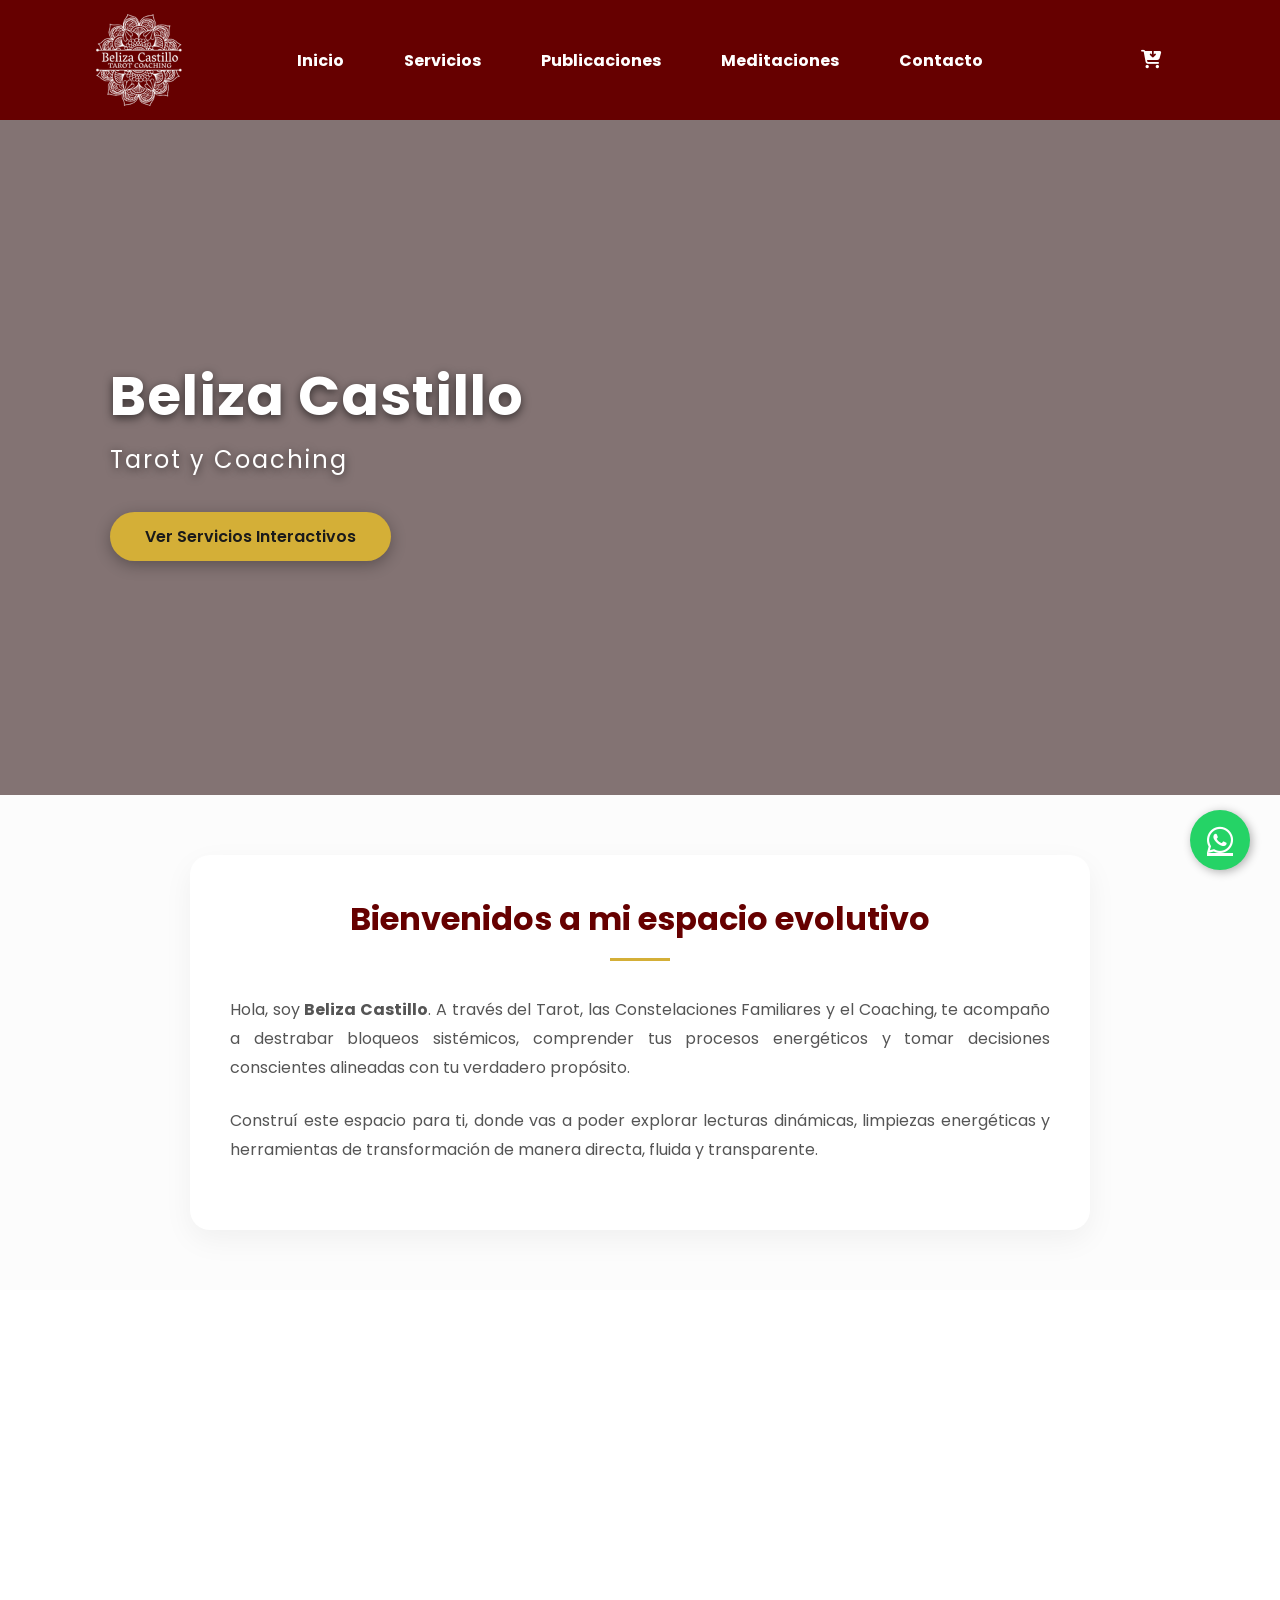
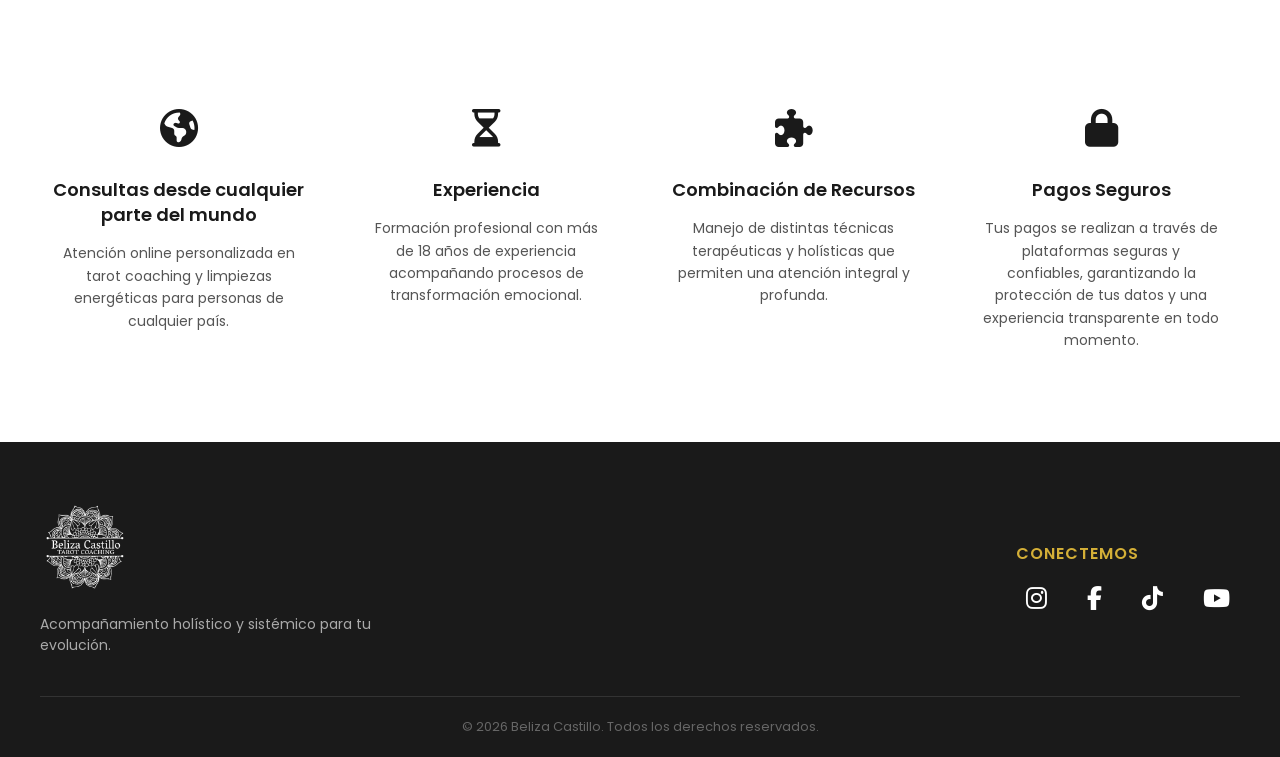
==== commit 9d5c138d: "Menu unificado" ====
--- a/Index.html
+++ b/Index.html
@@ -9,7 +9,7 @@
     <link rel="stylesheet" href="estilos/style.css"> 
     
     <link rel="stylesheet" href="https://cdnjs.cloudflare.com/ajax/libs/font-awesome/6.5.1/css/all.min.css">
-    <link rel="icon" type="image/x-icon" href="favico.ico">
+    <link class="favicon" rel="icon" type="image/x-icon" href="favico.ico">
 </head>
 <body>
 
@@ -57,7 +57,7 @@
                 <h2>Bienvenidos a mi espacio evolutivo</h2>
                 <hr class="linea-decorativa">
                 <p>Hola, soy <strong>Beliza Castillo</strong>. A través del Tarot, las Constelaciones Familiares y el Coaching, te acompaño a destrabar bloqueos sistémicos, comprender tus procesos energéticos y tomar decisiones conscientes alineadas con tu verdadero propósito.</p>
-                <p>Dejé atrás las limitaciones de las plataformas rígidas para construir este espacio a medida para vos, donde vas a poder explorar lecturas dinámicas, limpiezas energéticas y herramientas de transformación de manera directa, fluida y transparente.</p>
+                <p>Construí este espacio para ti, donde vas a poder explorar lecturas dinámicas, limpiezas energéticas y herramientas de transformación de manera directa, fluida y transparente.</p>
             </div>
         </div>
     </main>
@@ -97,36 +97,31 @@
     </section>
 
     <!-- PIE DE PÁGINA (FOOTER) -->
-<footer class="footer-sitio">
-    <div class="footer-contenido">
-        <div class="footer-logo-bloque">
-            <img src="../../img/Logo%20Blanco.png" alt="Logo Beliza" class="footer-logo">
-            <p>Acompañamiento holístico y sistémico para tu evolución.</p>
-        </div>
-        <div class="footer-redes-bloque">
-            <h4>Conectemos</h4>
-            <div class="redes-iconos">
-                <a href="https://www.instagram.com/belizatarotycoaching" target="_blank" aria-label="Instagram"><i class="fa-brands fa-instagram"></i></a>
-                <a href="https://www.facebook.com/belizatarotycoaching" target="_blank" aria-label="Facebook"><i class="fa-brands fa-facebook-f"></i></a>
-                <a href="https://www.tiktok.com/@belizatarotycoaching" target="_blank" aria-label="TikTok"><i class="fa-brands fa-tiktok"></i></a>
-                <a href="https://wa.me/message/7WMNZH5BEQ45K1" target="_blank" aria-label="WhatsApp" class="wp-icon"><i class="fa-brands fa-whatsapp"></i></a>
+    <footer class="footer-sitio">
+        <div class="footer-contenido">
+            <div class="footer-logo-bloque">
+                <img src="img/Logo%20Blanco.png" alt="Logo Beliza" class="footer-logo">
+                <p>Acompañamiento holístico y sistémico para tu evolución.</p>
             </div>
-        </div>
-    </div>
-    <div class="footer-copyright">
-        <p>&copy; 2026 Beliza Castillo. Todos los derechos reservados.</p>
-    </div>
-</footer>
-
-<!-- BOTÓN FLOTANTE DE WHATSAPP -->
-<a href="https://wa.me/message/7WMNZH5BEQ45K1" class="whatsapp-float" target="_blank" aria-label="WhatsApp Flotante">
-    <i class="fa-brands fa-whatsapp"></i>
-</a>
+            <div class="footer-redes-bloque">
+                <h4>Conectemos</h4>
+                <div class="redes-iconos">
+                    <a href="https://www.instagram.com/belizatarotycoaching" target="_blank" aria-label="Instagram"><i class="fa-brands fa-instagram"></i></a>
+                    <a href="https://www.facebook.com/belizatarotycoaching" target="_blank" aria-label="Facebook"><i class="fa-brands fa-facebook-f"></i></a>
+                    <a href="https://www.tiktok.com/@belizatarotycoaching" target="_blank" aria-label="TikTok"><i class="fa-brands fa-tiktok"></i></a>
+                    <a href="https://youtube.com/@belizatarotycoaching" target="_blank" aria-label="YouTube"><i class="fa-brands fa-youtube"></i></a>
+                </div>
+            </div>
         </div>
         <div class="footer-copyright">
             <p>&copy; 2026 Beliza Castillo. Todos los derechos reservados.</p>
         </div>
     </footer>
+
+    <!-- BOTÓN FLOTANTE DE WHATSAPP -->
+    <a href="https://wa.me/message/7WMNZH5BEQ45K1" class="whatsapp-float" target="_blank" aria-label="WhatsApp Flotante">
+        <i class="fa-brands fa-whatsapp"></i>
+    </a>
 
     <script>
         document.addEventListener('DOMContentLoaded', () => {
